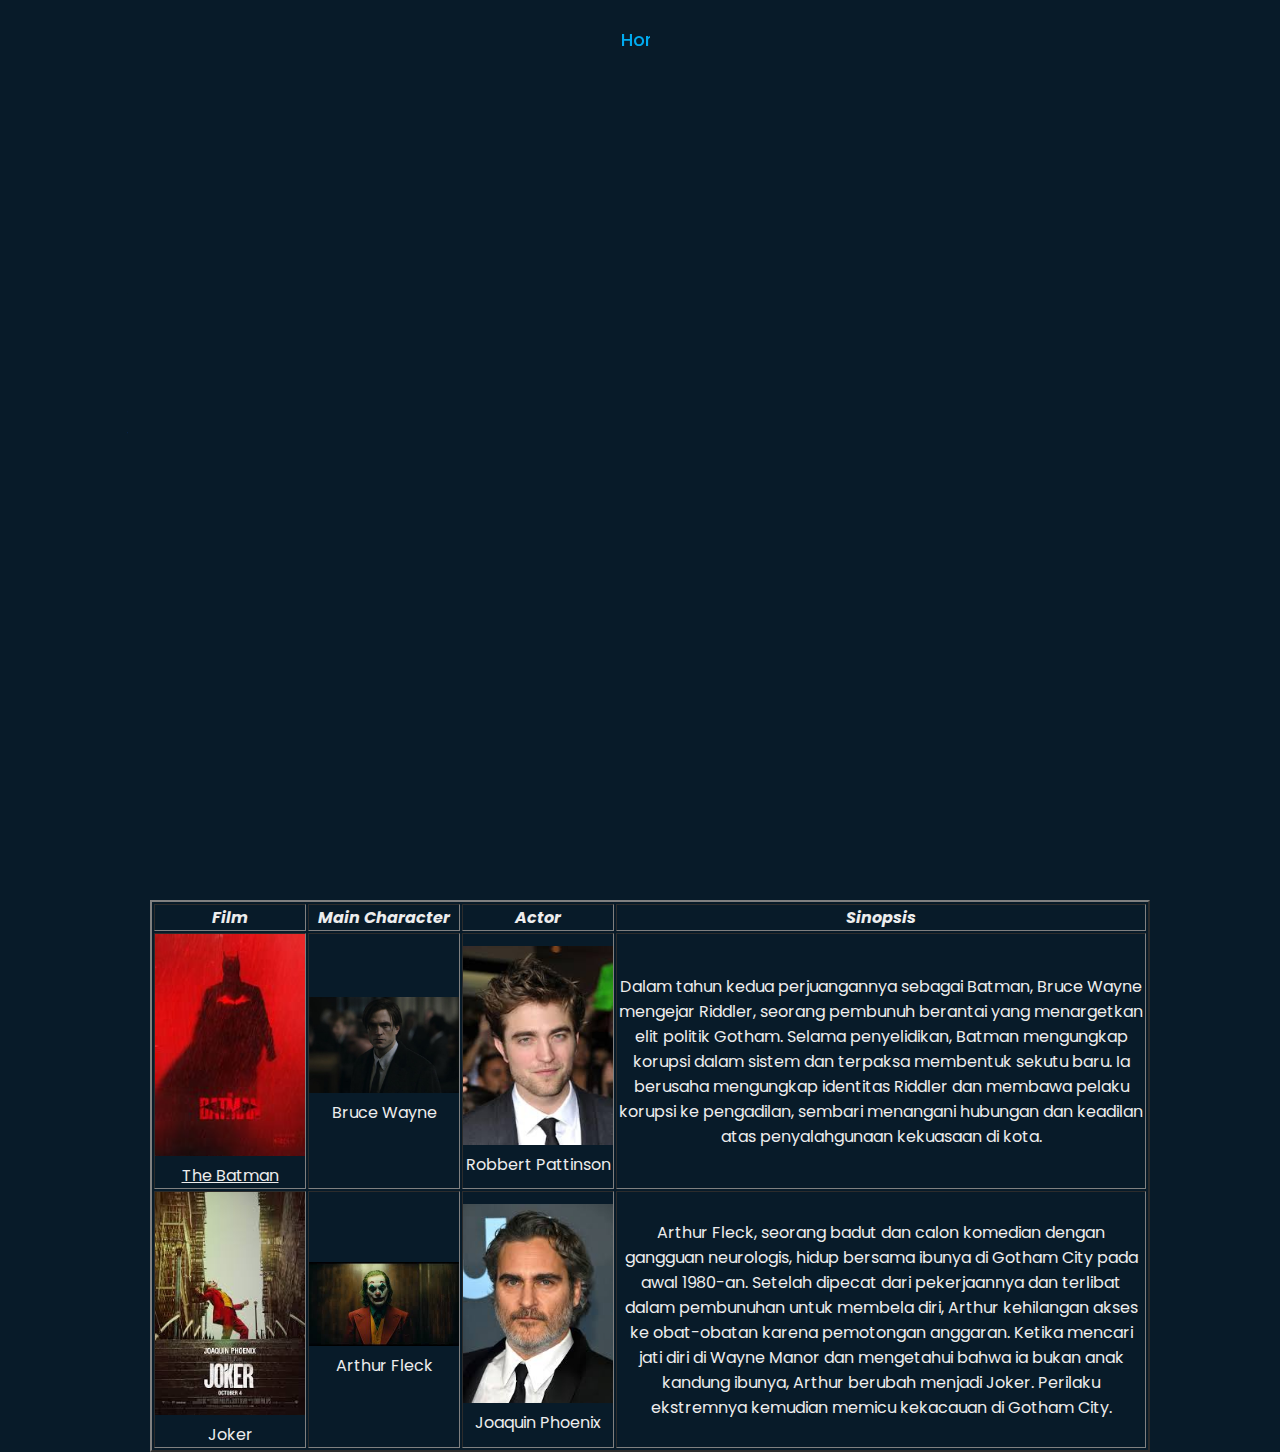
==== index2.html @ 3d39b313 "Add files via upload" ====
<!DOCTYPE html>
<html lang="en">
<head>
    <meta charset="UTF-8">
    <meta name="viewport" content="width=device-width, initial-scale=1.0">
    <title>Personal Portfolio website html css</title>

   
    <link rel="stylesheet" href="style2.css">
    <link href='https://unpkg.com/boxicons@2.1.4/css/boxicons.min.css' rel='stylesheet'>
</head>

<body>

    <header class="header">
        <a href="#" class="logo">Film StarBoy</a>

        <nav class="navbar">
        <a href="index.html" class="active">Home</a>
        <a href="#">About</a>
        <a href="index2.html">Tugas web 2</a>
        <a href="#">Services</a>
        <a href="#">Contact</a>
        </nav>
    </header>
    <section class="home">
        <div class="home-content">
            <h1>The Batman</h1>
            <h3 style="color: red;">Vengeance</h3>
            <p>Selama tahun kedua memerangi kejahatan, Batman mengejar Riddler, seorang pembunuh berantai sadis yang menargetkan tokoh-tokoh politik dan warga elit Kota Gotham.
                Batman berusaha mengungkap korupsi tersembunyi di kota itu dan mempertanyakan keterlibatan keluarganya.
                Ia menghubungkan keluarganya sendiri selama penyelidikan, dan dipaksa untuk membuat sekutu baru untuk menangkap Riddler dan membawa koruptor ke pengadilan.
                Batman juga harus menjalin hubungan baru untuk membuka kedok pelakunya. Ia berusaha membawa keadilan atas penyalahgunaan kekuasaan dan korupsi yang telah lama menjangkiti kota metropolitan itu.</p>
            <div class="btn-box">
                <a href="https://youtu.be/mqqft2x_Aa4?si=Ul6smW5333K7GCVE">Watch Trailer</a>
                <a href="#" onclick="playAudio()">Play Music</a>
                   <audio id="myAudio" src="noir.mp3"></audio>
<script>
  function playAudio() {
    document.getElementById("myAudio").play();
  }
</script>
            </div>
        </div>

        <div class="home-sci">
        <a href="="https://www.instagram.com/m_aditiansyah003?igsh=MWtlZHMyeTEzMG5hcw==><i class='bx bxl-instagram'></i></a>
        <a href="#"><i class='bx bxl-facebook' ></i></a>
        <a href="#"><i class='bx bxl-linkedin' ></i></a>
        </div>

        <span class="home-imgHover"></span>
    </section>

    <table style="margin-left: 150px;" border="2" width="1000">
        <tr align="center">
            <th><i>Film</i></th>
            <th><i>Main Character</i></th>
            <th><i>Actor</i></th>
            <th><i>Sinopsis</i></th>
        </tr>
        <tr>
            <td align="center"><img src="poster batman2.jpg" width="150"><p><u>The Batman</u></p></td>
            <td align="center"><img src="pattinson.jpg" width="150"><p>Bruce Wayne</p></td>
            <td align="center"><img src="pattinson2.jpg" width="150"><p>Robbert Pattinson</p></td>
            <td align="center">Dalam tahun kedua perjuangannya sebagai Batman, Bruce Wayne mengejar Riddler, seorang pembunuh berantai yang menargetkan elit politik Gotham. Selama penyelidikan, Batman mengungkap korupsi dalam sistem dan terpaksa membentuk sekutu baru. Ia berusaha mengungkap identitas Riddler dan membawa pelaku korupsi ke pengadilan, sembari menangani hubungan dan keadilan atas penyalahgunaan kekuasaan di kota.</td>
        </tr>
        <tr>
            <td align="center"><img src="poster joker.jpg" width="150"><p>Joker</p></td>
            <td align="center"><img src="joker.jpg" width="150"><p>Arthur Fleck</p></td>
            <td align="center"><img src="joaquin.jpg" width="150"><p>Joaquin Phoenix</p></td>
            <td align="center">Arthur Fleck, seorang badut dan calon komedian dengan gangguan neurologis, hidup bersama ibunya di Gotham City pada awal 1980-an. Setelah dipecat dari pekerjaannya dan terlibat dalam pembunuhan untuk membela diri, Arthur kehilangan akses ke obat-obatan karena pemotongan anggaran. Ketika mencari jati diri di Wayne Manor dan mengetahui bahwa ia bukan anak kandung ibunya, Arthur berubah menjadi Joker. Perilaku ekstremnya kemudian memicu kekacauan di Gotham City.</td>
    </table>
</body>
</html>
---- style2.css ----
@import url('https://fonts.googleapis.com/css2?family=Poppins:wght@300;400;500;600;700;800;900&display=swap');

* {
    margin: 0;
    padding: 0;
    box-sizing: border-box;
    font-family: 'Poppins', sans-serif;
}

body {
    background: #081b29;
    color: #ededed;
}

.header {
    position: fixed;
    top: 0;
    left: 0;
    width: 100%;
    padding: 20px 10%;
    background: transparent;
    display: flex;
    justify-content: space-between;
    align-items: center;
    z-index: 100;
}

.logo {
    position: relative;
    font-size: 25px;
    color: #ededed;
    text-decoration: none;
    font-weight: 600;
}

.logo::before {
    content: '';
    position: absolute;
    top: 0;
    right: 0;
    width: 100%;
    height: 100%;
    background: #081b29;
    animation: showRight 1s ease forwards;
    animation-delay: .4s;
}

.navbar a {
    font-size: 18px;
    color: #ededed;
    text-decoration: none;
    font-weight: 500;
    margin-left: 35px;
    transition: .3s;
}

.navbar a:hover,
.navbar a.active {
    color: #00abf0;
}

.home {
    height: 100vh;
    background: url('batman.jpg') no-repeat;
    background-size: 500px;
    background-position: right;
    display: flex;
    align-items: center;
    padding: 0 10%;
    margin-right: 100px;
    float: none;
}

.home-content {
    max-width: 600px;
}

.home-content h1 {
    position: relative;
    font-size: 56px;
    font-weight: 700;
    line-height: 1.2;
}

.home-content h1::before {
    content: '';
    position: absolute;
    top: 0;
    right: 0;
    width: 100%;
    height: 100%;
    background: #081b29;
    animation: showRight 1s ease forwards;
    animation-delay: 1s;
}

.home-content h3 {
    position: relative;
    font-size: 32px;
    font-weight: 700;
    color: #00abf0;
}

.home-content h3::before {
    content: '';
    position: absolute;
    top: 0;
    right: 0;
    width: 100%;
    height: 100%;
    background: #081b29;
    animation: showRight 1s ease forwards;
    animation-delay: 1.3s;
}

.home-content p {
    position: relative;
    font-size: 16px;
    margin: 20px 0 40px;
}

.home-content p::before {
    content: '';
    position: absolute;
    top: 0;
    right: 0;
    width: 100%;
    height: 100%;
    background: #081b29;
    animation: showRight 1s ease forwards;
    animation-delay: 1.6s;
}

.home-content .btn-box {
    position: relative;
    display: flex;
    justify-content: space-between;
    width: 345px;
    height: 50px;
}

.home-content .btn-box::before {
    content: '';
    position: absolute;
    top: 0;
    right: 0;
    width: 100%;
    height: 100%;
    background: #081b29;
    animation: showRight 1s ease forwards;
    animation-delay: 1.9s;
    z-index: 2;
}

.btn-box a {
    position: relative;
    display: inline-flex;
    justify-content: center;
    align-items: center;
    width: 150px;
    height: 100%;
    background: #00abf0;
    border: 2px solid #00abf0;
    border-radius: 8px;
    font-size: 19px;
    color: #081b29;
    text-decoration: none;
    font-weight: 600;
    letter-spacing: 1px;
    z-index: 1;
    overflow: hidden;
    transition: .5s;
}

.btn-box a:hover {
    color: #00abf0;
}

.btn-box a:nth-child(2) {
    background: transparent;
    color: #00abf0;
}

.btn-box a:nth-child(2):hover {
    color: #081b29;
}

.btn-box a:nth-child(2)::before {
    background: #00abf0;
}

.btn-box a::before {
    content: '';
    position: absolute;
    top: 0;
    left: 0;
    width: 0;
    height: 100%;
    background: #081b29;
    z-index: -1;
    transition: .5s;
}

.btn-box a:hover:before {
    width: 100%;
}

.home-sci {
    position: absolute;
    bottom: 40px;
    width: 170px;
    display: flex;
    justify-content: space-between;
}

.home-sci::before {
    content: '';
    position: absolute;
    top: 0;
    right: 0;
    width: 100%;
    height: 100%;
    background: #081b29;
    animation: showRight 1s ease forwards;
    animation-delay: 2.5s;
    z-index: 2;
}

.home-sci a {
    position: relative;
    display: inline-flex;
    justify-content: center;
    align-items: center;
    width: 40px;
    height: 40px;
    background: transparent;
    border: 2px solid #00abf0;
    border-radius: 50%;
    font-size:  20px;
    color: #00abf0;
    text-decoration: none;
    z-index: 1;
    overflow: hidden;
    transition: .5s;
}

.home-sci a:hover {
    color: #081b29;
}

.home-sci a::before {
    content: '';
    position: absolute;
    top: 0;
    left: 0;
    width: 100%;
    height: 100%;
    background: #00abf0;
    z-index: -1;
}

.home-sci a:hover::before {
    width: 100%;
}

.home-imgHover {
    position: absolute;
    top: 0;
    right: 30px;
    width: 500px;
    height: 100%;
    background: transparent;
    transition: 3s;
    animation: manipActiveHover .1s forwards;
    animation-delay: 4s;
    pointer-events: none;
}

.home-imgHover:hover {
    background: #081b29;
    opacity: .8;
}

.home-imgHover::after {
    content: '';
    position: absolute;
    top: 0;
    right: 0;
    width: 120%;
    height: 100%;
    background: #081b29;
    animation: showRight 1s ease forwards;
    animation-delay: 3s;
    z-index: 100;
}

/*KEYFRAMES ANIMATION */
@keyframes showRight {
    100% {
        width: 0;
    }
}

@keyframes manipActiveHover {
    100% {
        pointer-events: auto;
    }
}
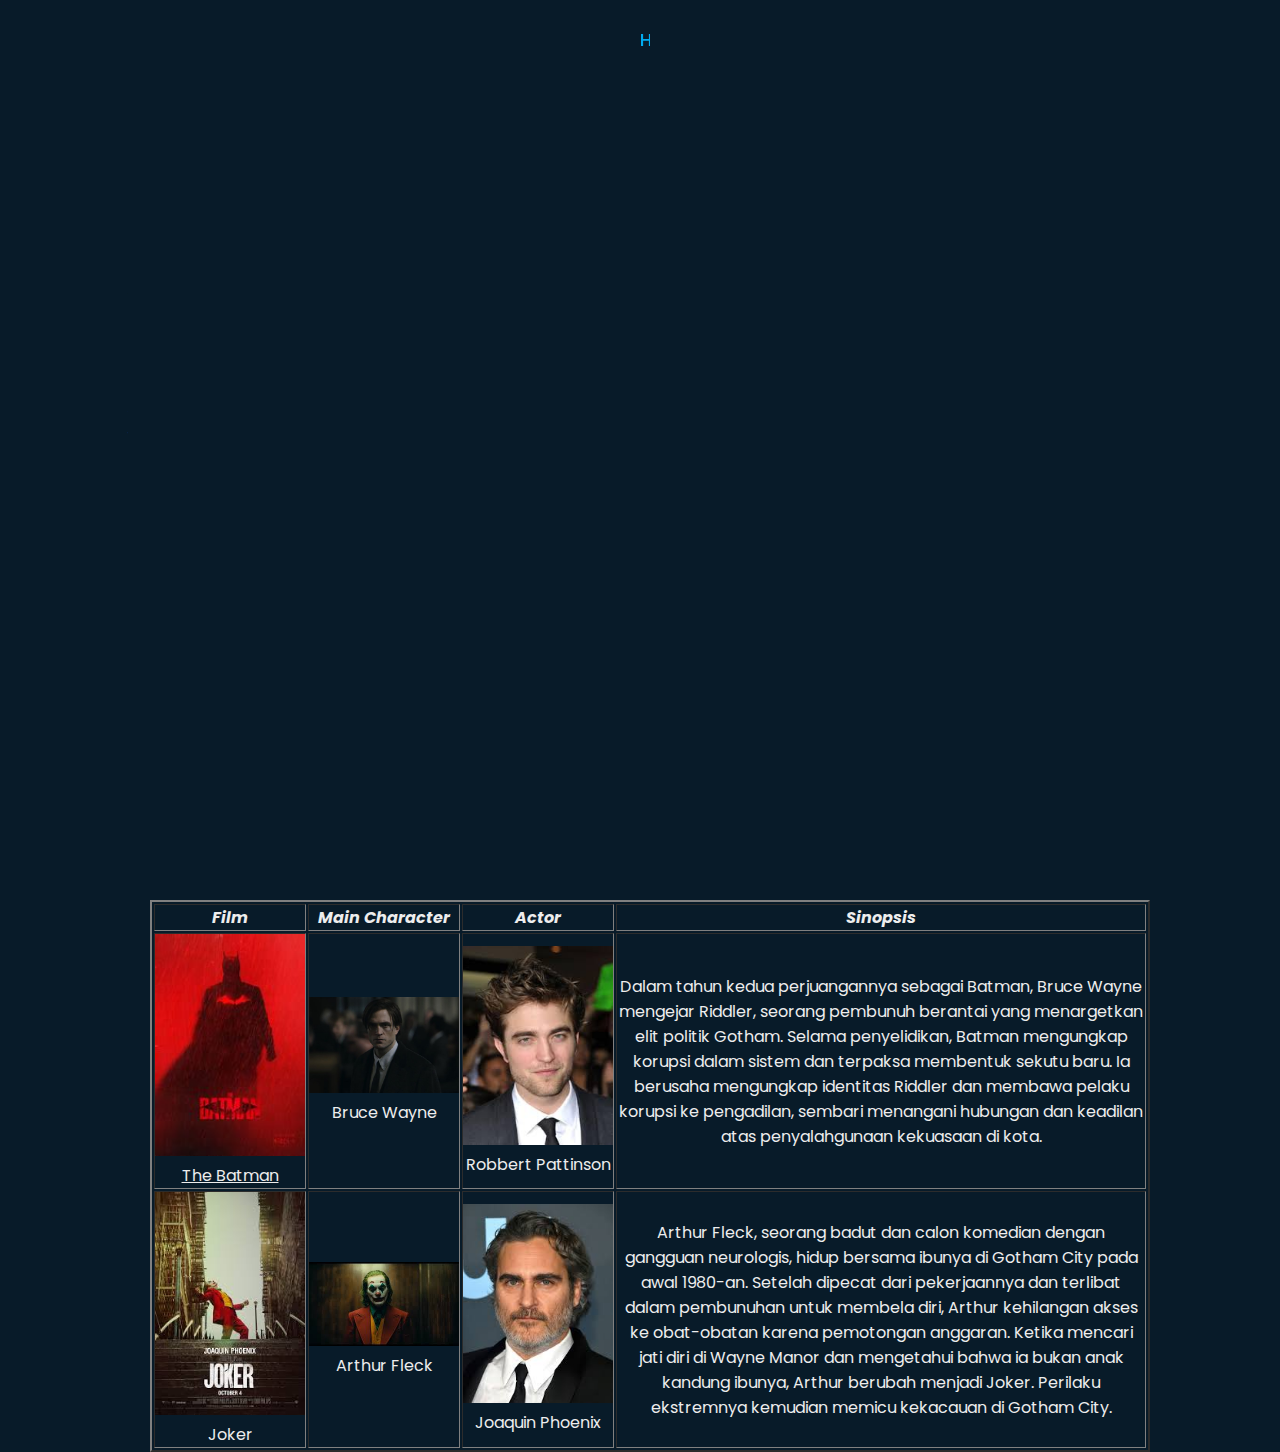
==== commit 495110f9: "Add files via upload" ====
--- a/index2.html
+++ b/index2.html
@@ -19,7 +19,7 @@
         <a href="index.html" class="active">Home</a>
         <a href="#">About</a>
         <a href="index2.html">Tugas web 2</a>
-        <a href="#">Services</a>
+        <a href="tokoh.html">Tokoh</a>
         <a href="#">Contact</a>
         </nav>
     </header>
